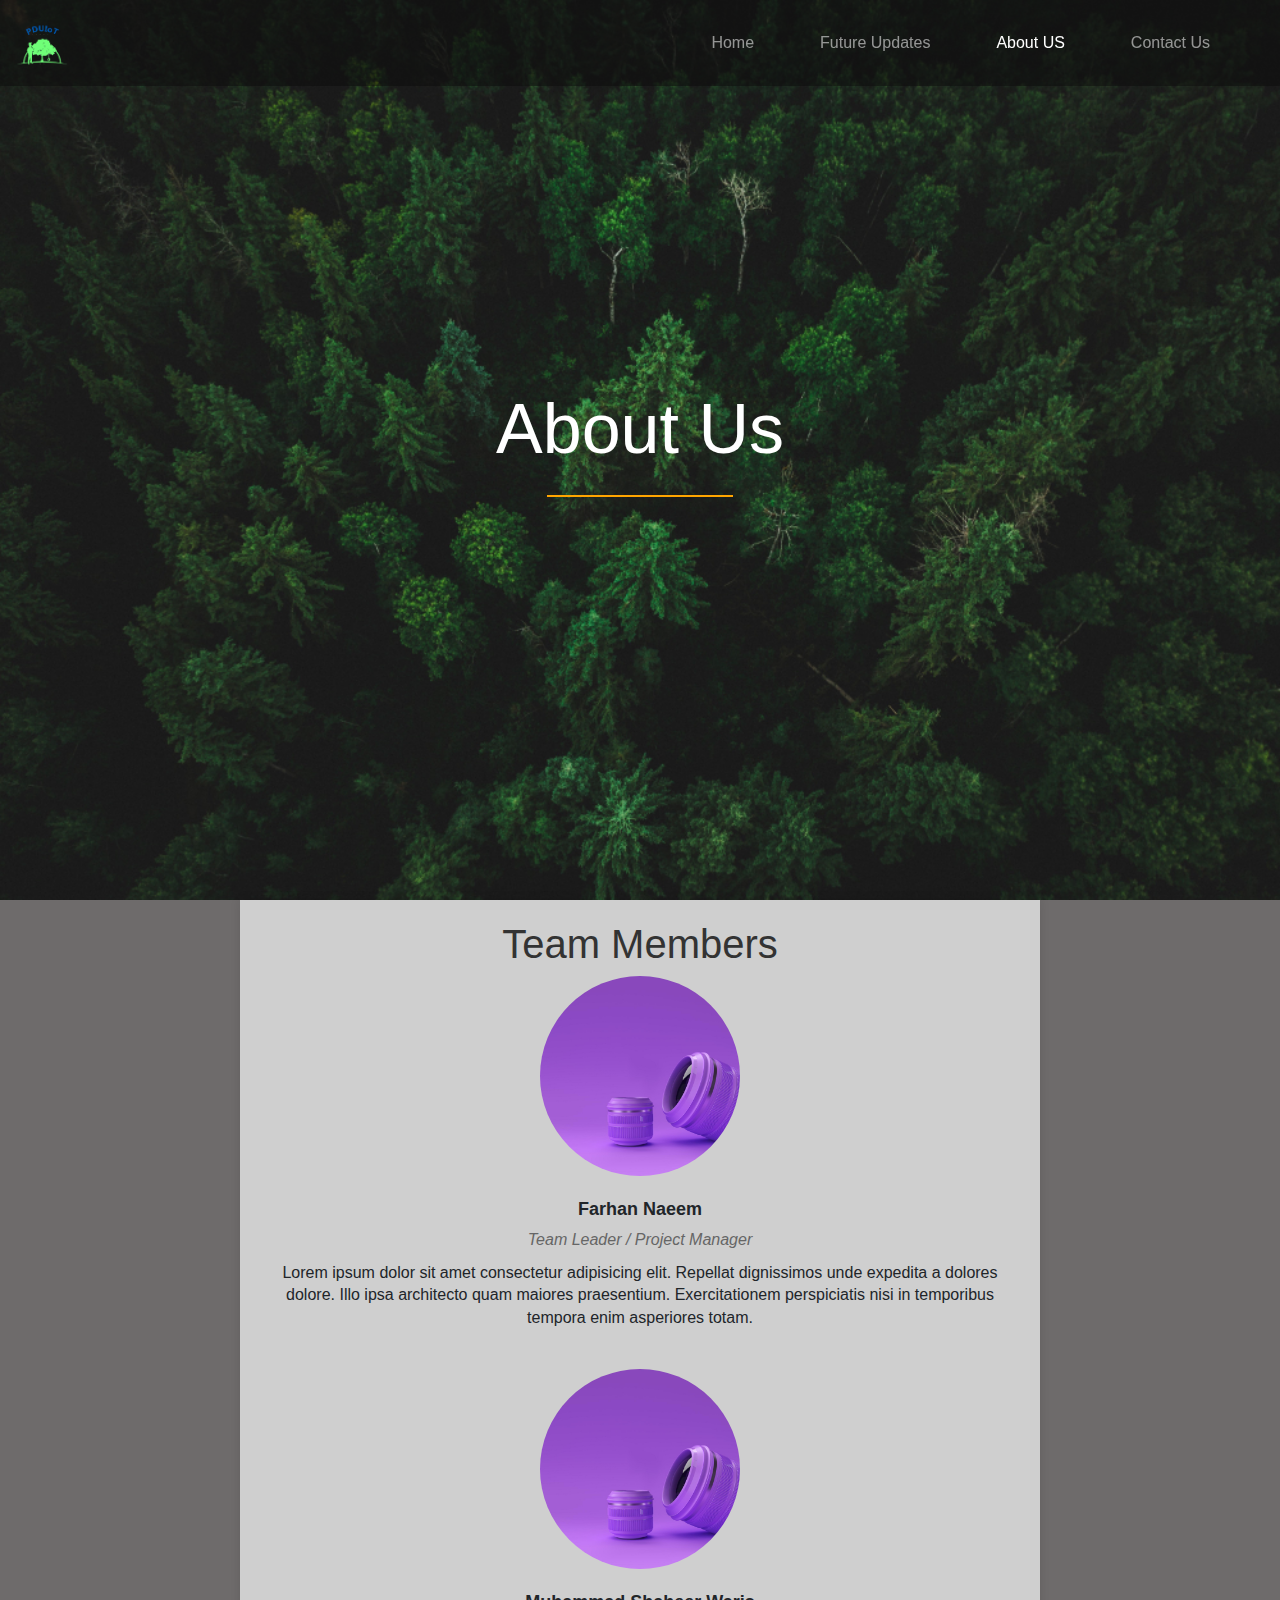
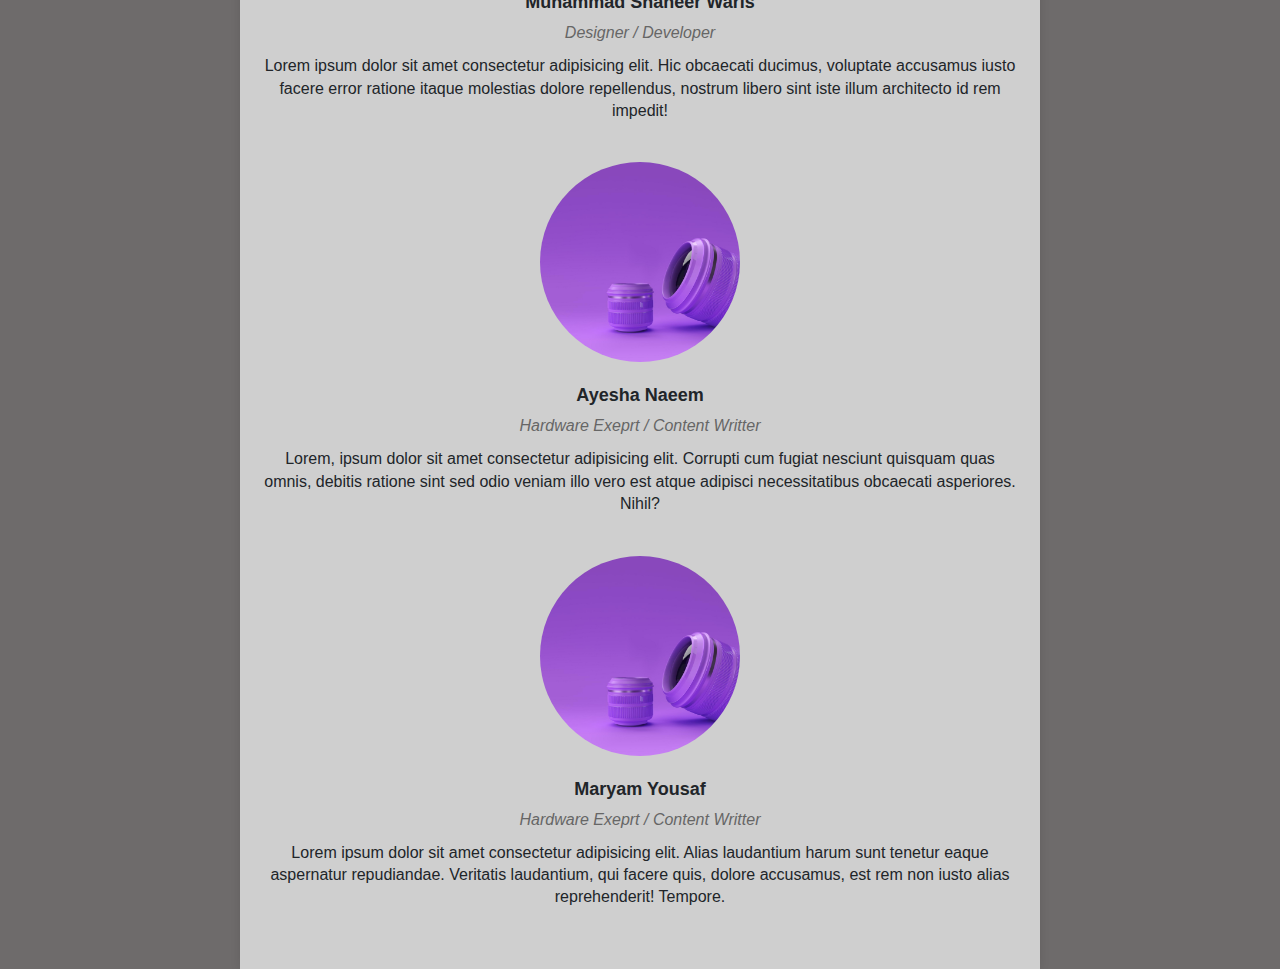
==== AboutUs.html @ 3fe37d4d "Add files via upload" ====
<!DOCTYPE html>
<html>

<head>
    <title>About Us</title>
    <link href="https://cdn.jsdelivr.net/npm/bootstrap@5.3.0/dist/css/bootstrap.min.css" rel="stylesheet">
<script src="https://cdn.jsdelivr.net/npm/bootstrap@5.3.0/dist/js/bootstrap.bundle.min.js"></script>
    <link rel="stylesheet" href="css/style.css">
    <link rel="stylesheet" href="css/aboutus.css">
</head>

<body>
    <header class="fixed-top  overflow-hidden">
        <nav class="navbar navbar-expand-lg navbar-dark ">
          <div class="container-fluid">
            <a class="navbar-brand" href="#">
            <img src="images/logo.png" alt="Logo" ></a>
            <button class="navbar-toggler" type="button" data-bs-toggle="collapse" data-bs-target="#navbarNavDropdown" aria-controls="navbarNavDropdown" aria-expanded="false" aria-label="Toggle navigation">
              <span class="navbar-toggler-icon"></span>
            </button>
            <div class="collapse navbar-collapse justify-content-right" id="navbarNavDropdown">
              <ul class="navbar-nav ms-auto  justify-content-space-around">
                <li class="nav-item">
                  <a class="nav-link" aria-current="page" href="main.html">Home</a>
                </li>
                <li class="nav-item">
                  <a class="nav-link" href="main.html#updates">Future Updates</a>
                </li>
                <li class="nav-item">
                  <a class="nav-link active" href="AboutUs.html">About US</a>
                </li>
                <li class="nav-item dropdown">
                  <a class="nav-link" href="contactus.html">
                   Contact Us
                  </a>
                 
                </li>
              </ul>
            </div>
          </div>
        </nav>
    </header>
    <section class="section1">
        <h2>About Us</h2>
        <hr>
    </section>

    <div class="firstdiv">
        <div class="container1">
            <h1>Team Members</h1>

            <div class="member">
                <img src="images/pic.jpg" alt="Member 1">
                <div class="member-details">
                    <div class="member-name">Farhan Naeem</div>
                    <div class="member-role">Team Leader / Project Manager</div>
                    <div class="member-bio">
                        Lorem ipsum dolor sit amet consectetur adipisicing elit. Repellat dignissimos unde expedita a
                        dolores dolore. Illo ipsa architecto quam maiores praesentium. Exercitationem perspiciatis nisi
                        in temporibus tempora enim asperiores totam.
                    </div>
                </div>
            </div>

            <div class="member">
                <img src="images/pic.jpg" alt="Member 2">
                <div class="member-details">
                    <div class="member-name">Muhammad Shaheer Waris</div>
                    <div class="member-role">Designer / Developer</div>
                    <div class="member-bio">
                        Lorem ipsum dolor sit amet consectetur adipisicing elit. Hic obcaecati ducimus, voluptate
                        accusamus iusto facere error ratione itaque molestias dolore repellendus, nostrum libero sint
                        iste illum architecto id rem impedit! </div>
                </div>
            </div>

            <div class="member">
                <img src="images/pic.jpg" alt="Member 3">
                <div class="member-details">
                    <div class="member-name">Ayesha Naeem</div>
                    <div class="member-role">Hardware Exeprt / Content Writter</div>
                    <div class="member-bio">
                        Lorem, ipsum dolor sit amet consectetur adipisicing elit. Corrupti cum fugiat nesciunt quisquam
                        quas omnis, debitis ratione sint sed odio veniam illo vero est atque adipisci necessitatibus
                        obcaecati asperiores. Nihil? </div>
                </div>
            </div>

            <div class="member">
                <img src="images/pic.jpg" alt="Member 4">
                <div class="member-details">
                    <div class="member-name">Maryam Yousaf</div>
                    <div class="member-role">Hardware Exeprt / Content Writter</div>
                    <div class="member-bio">
                        Lorem ipsum dolor sit amet consectetur adipisicing elit. Alias laudantium harum sunt tenetur
                        eaque aspernatur repudiandae. Veritatis laudantium, qui facere quis, dolore accusamus, est rem
                        non iusto alias reprehenderit! Tempore. </div>
                </div>
            </div>
        </div>
    </div>

   <script src="js/header.js"></script>
</body>

</html>
---- css/style.css ----
body{
    font-family: "SF Pro Display","SF Pro Icons","Helvetica Neue","Helvetica","Arial",sans-serif;
    margin: 0;
    padding: 0;
}

.hero{
    display: flex;
    background-image: url(../images/bg.jpg);
    filter: brightness(0.9);
    color: white;
    /* min-height: 630px; */
    height: 100vh;
  justify-content: center;
  background-repeat: no-repeat;
background-size: cover;
}
.hero1{
    display: flex;
    flex-direction: column;
    justify-content: center;
    align-items: center;
    
}
.hero1 h2{

    font-size: 70px;
    font-family: "SF Pro Display","SF Pro Icons","Helvetica Neue","Helvetica","Arial",sans-serif;
    margin-bottom: 15px;
    text-align: center;
}


   .herobtn {
        text-decoration: n;
        background-color: #4CAF50; /* Set the background color */
        border: none; /* Remove the border */
        color: white; /* Set the text color */
        padding: 21px 25px 10px 25px; /* Add some padding */
        text-align: center; /* Center the text */
        text-decoration: none; /* Remove underline */
        display: inline-block; /* Make it an inline element */
        font-size: 20px; /* Set the font size */
        cursor: pointer; /* Add a cursor on hover */
        align-content: center;
        border-radius: 4px;
        
        }
    .herobtn a{
      text-decoration: none;
      color: white;
      text-align: center;

    }
      .herobtn:hover {
        background-color: #45a049; /* Change the background color on hover */
      }
    
      /* Optional: Add some margin or spacing */
      .herobtn {
        margin: 10px;
      }
nav{
  width: 100%;
}
.navbar {
  background-color: #0e0e0e94;
}

.navbar-brand img{
height: 60px;
width: 60px;
} 

.navbar-brand img:hover{
  cursor: pointer;
 /* box-shadow: inset 0px 0px 10px #4CAF50;  */
}
header {
  z-index: 1001;
}

.scrolled {
  background-color: rgba(214, 212, 212, 0.29) !important;
}
.transparent-bg {
  background-color: transparent !important;
}

.navbar, li{
  margin-right: 50px;
}


nav ul li a:hover {
    background-color: rgba(255, 255, 255, 0.2);
    border-bottom: 1px solid #4CAF50; 
    transition: 0.3s;
  } 

section {
    padding: 20px;
}

section:first-child {
    display: flex;
}



.left {
    flex-basis: 50%;
}

 
.alert-box {
  position: fixed;
  top: 0;
  left: 0;
  width: 100%;
  height: 100%;
  background-color: rgba(0, 0, 0, 0.5);
  display: flex;
  justify-content: center;
  align-items: center;
  z-index: 1001; 
}

.alert-box-content {
  background-color: #FFF;
  padding: 20px;
  border-radius: 5px;
  text-align: center;
}


#map {
    height: 700px;
    width: 100%;
}


.updates{
    display: flex;
    flex-direction: column;
    align-items: center;
    justify-content: center;
    height: 800px;
    background-image: url(../images/forest.jpg);
    background-repeat: no-repeat;
    background-size: cover;
    color: white;
}
.updates h2{
    font-size: 70px;
    font-family: "SF Pro Display","SF Pro Icons","Helvetica Neue","Helvetica","Arial",sans-serif;
}
.updates p{
    width: 60%;
    text-align: center;
}

#showButton {
    background-color: #4CAF50; /* Set the background color */
    border: none; /* Remove the border */
    color: white; /* Set the text color */
    padding: 0px 25px; /* Add some padding */
    text-align: center; /* Center the text */
    text-decoration: none; /* Remove underline */
    display: inline-block; /* Make it an inline element */
    font-size: 16px; /* Set the font size */
    cursor: pointer; /* Add a cursor on hover */
    position: fixed;
    border-radius: 5px;
    bottom: 20px;
    right: 20px;
  }
  #showButton:hover{
    background-color: #45a049;
  }
  #hideButton{
    background-color: #4CAF50; /* Set the background color */
    border: none; /* Remove the border */
    color: white; /* Set the text color */
    padding: 0px 25px; /* Add some padding */
    text-align: center; /* Center the text */
    text-decoration: none; /* Remove underline */
    display: inline-block; /* Make it an inline element */
    font-size: 16px; /* Set the font size */
    cursor: pointer; /* Add a cursor on hover */
    border-radius: 5px;
  }
  #hideButton:hover{
    background-color: #45a049;
  }
  #bottomBar {

    position: fixed;
    bottom: 0;
    width: 100%;
    background-color: rgba(255, 255, 255, 0.644);
    color: black;
    padding: 20px;
    text-align: center;
    transition: transform 0.3s ease-in-out;
  }
  #bottomBar p{
    padding-top: 14px;
  }
  
  .hidden {
    transform: translateY(100%);
  }
  
  .content {
    display: flex;
    flex-direction: column;
    justify-self: center;
    width: 100%;
    margin-top: 20px;
    align-items: center;
  }
  .content img{
    height: 20px;
    width: 20px;
  }
  
  .greensignal,  .redsignal{
    display: flex;
    flex-direction: row;
    align-items: center;
    justify-content: space-around;
    width: 15%;
  }

footer {
    background-color: #333;
    color: #fff;
    padding: 5px 0px 25px 15px;

   
    
    height: 30px;
}




/* Details Page styling */


.section1{
    flex-direction: column;
    display: flex;
    align-items: center;
    justify-content: center;
    color: white;
    height: 100vh;
    background-image: url(../images/detailshero.jpg);
    background-size: cover;
    background-repeat: no-repeat; 
}
.section1 h2{
 font-size: 70px;
 font-family: "SF Pro Display","SF Pro Icons","Helvetica Neue","Helvetica","Arial",sans-serif ;
}
.section1 hr{
    width: 60%;
    border: 1px solid orange;
    opacity: 1;
}

.mainsection2{
  display: flex;
  justify-content: center;
 

}
.section2{
  /* text-align: center; */
  flex-direction: column;
  width: 50%;
}


/* Add transmission animation */
/* Add translation animation */
@keyframes translate {
  0% {
    transform: translate(50px, 50px);
  }
  25% {
    transform: translate(0, 0);
  }
  50%{
    transform: translate(50px,50px);
  }
  75%{
    transform: translate(0,0);
  }
  100% {
    transform: translate(50px, 50px);
  }
}

/* Apply translation animation to the circle */
.translation-effect {
  animation: translate 2s infinite;
}
---- css/aboutus.css ----
body {
    font-family: "SF Pro Display", "SF Pro Icons", "Helvetica Neue", "Helvetica", "Arial", sans-serif;
    background-color: #d6d6d6;
    margin: 0;
    padding: 0;
}

.firstdiv {
    width: 100%;
    height: auto;
    background-color: #6e6b6b;
}

.container1 {
    max-width: 800px;
    margin: 0px auto;
    padding: 20px;
    background-color: #cfcfcf;
    box-shadow: 0 0 10px rgba(0, 0, 0, 0.1);
}

h1 {
    text-align: center;
    color: #333333;
}

.member {
    margin-bottom: 40px;
}

.member img {
    display: block;
    margin: 0 auto;
    width: 200px;
    height: 200px;
    border-radius: 50%;
    object-fit: cover;
}

.member-details {
    text-align: center;
    margin-top: 20px;
}

.member-name {
    font-weight: bold;
    font-size: 18px;
    margin-bottom: 5px;
}

.member-role {
    font-style: italic;
    color: #666666;
    margin-bottom: 10px;
}

.member-bio {
    line-height: 1.4;
}

.section1 hr {
    width: 15% !important;
    opacity: 1;
}
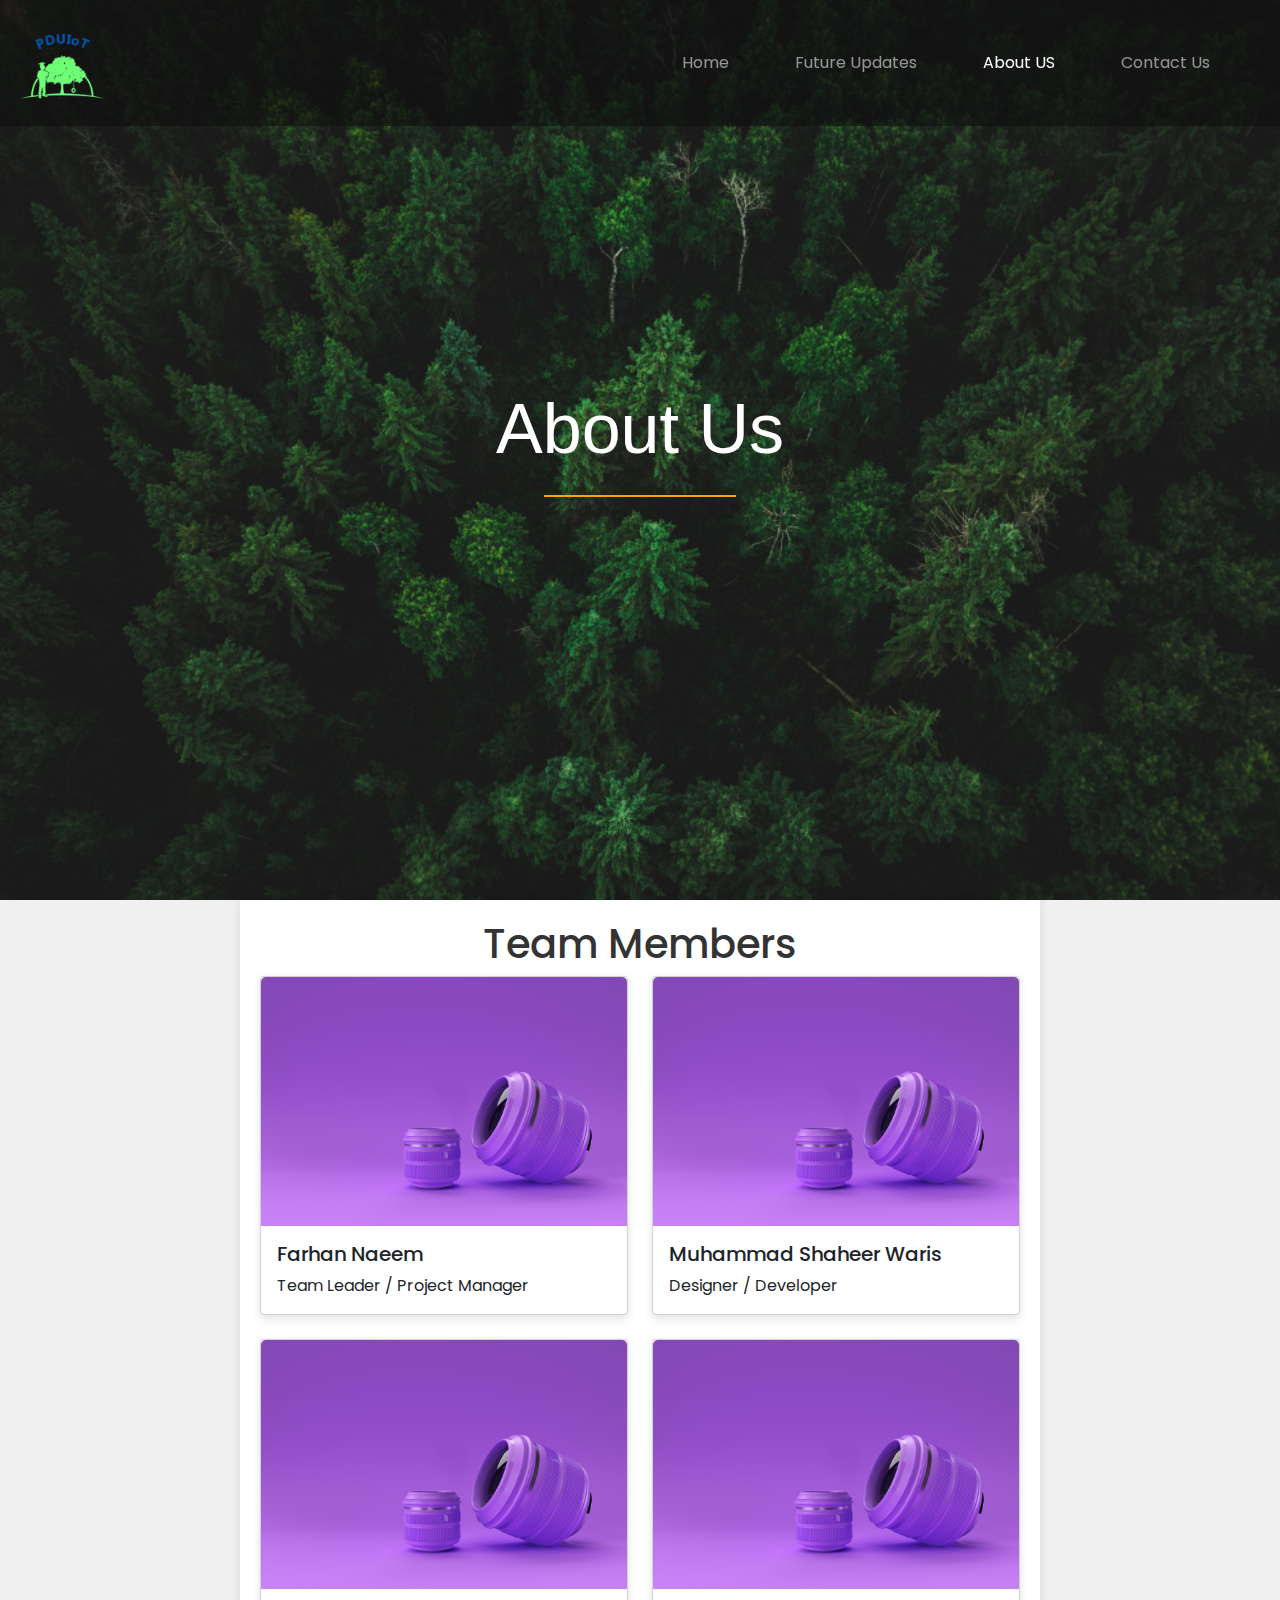
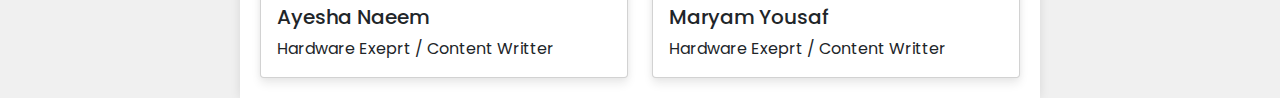
==== commit 71466e3c: "Update AboutUs.html" ====
--- a/AboutUs.html
+++ b/AboutUs.html
@@ -5,6 +5,7 @@
     <title>About Us</title>
     <link href="https://cdn.jsdelivr.net/npm/bootstrap@5.3.0/dist/css/bootstrap.min.css" rel="stylesheet">
 <script src="https://cdn.jsdelivr.net/npm/bootstrap@5.3.0/dist/js/bootstrap.bundle.min.js"></script>
+<link href="https://fonts.googleapis.com/css2?family=Poppins:wght@900&display=swap" rel="stylesheet">
     <link rel="stylesheet" href="css/style.css">
     <link rel="stylesheet" href="css/aboutus.css">
 </head>
@@ -33,7 +34,6 @@
                   <a class="nav-link" href="contactus.html">
                    Contact Us
                   </a>
-                 
                 </li>
               </ul>
             </div>
@@ -48,59 +48,48 @@
     <div class="firstdiv">
         <div class="container1">
             <h1>Team Members</h1>
-
-            <div class="member">
-                <img src="images/pic.jpg" alt="Member 1">
-                <div class="member-details">
-                    <div class="member-name">Farhan Naeem</div>
-                    <div class="member-role">Team Leader / Project Manager</div>
-                    <div class="member-bio">
-                        Lorem ipsum dolor sit amet consectetur adipisicing elit. Repellat dignissimos unde expedita a
-                        dolores dolore. Illo ipsa architecto quam maiores praesentium. Exercitationem perspiciatis nisi
-                        in temporibus tempora enim asperiores totam.
-                    </div>
+            <div class="row row-cols-1 row-cols-md-2 g-4">
+              <div class="col">
+                <div class="card">
+                  <img src="images/pic.jpg" class="card-img-top" alt="...">
+                  <div class="card-body">
+                    <h5 class="card-title">Farhan Naeem</h5>
+                    <p class="card-text">Team Leader / Project Manager</p>
+                  </div>
                 </div>
+              </div>
+              <div class="col">
+                <div class="card">
+                  <img src="images/pic.jpg" class="card-img-top" alt="...">
+                  <div class="card-body">
+                    <h5 class="card-title">Muhammad Shaheer Waris</h5>
+                    <p class="card-text">Designer / Developer</p>
+                  </div>
+                </div>
+              </div>
+              <div class="col">
+                <div class="card">
+                  <img src="images/pic.jpg" class="card-img-top" alt="...">
+                  <div class="card-body">
+                    <h5 class="card-title">Ayesha Naeem</h5>
+                    <p class="card-text">Hardware Exeprt / Content Writter</p>
+                  </div>
+                </div>
+              </div>
+              <div class="col">
+                <div class="card">
+                  <img src="images/pic.jpg" class="card-img-top" alt="...">
+                  <div class="card-body">
+                    <h5 class="card-title">Maryam Yousaf</h5>
+                    <p class="card-text">Hardware Exeprt / Content Writter</p>
+                  </div>
+                </div>
+              </div>
             </div>
 
-            <div class="member">
-                <img src="images/pic.jpg" alt="Member 2">
-                <div class="member-details">
-                    <div class="member-name">Muhammad Shaheer Waris</div>
-                    <div class="member-role">Designer / Developer</div>
-                    <div class="member-bio">
-                        Lorem ipsum dolor sit amet consectetur adipisicing elit. Hic obcaecati ducimus, voluptate
-                        accusamus iusto facere error ratione itaque molestias dolore repellendus, nostrum libero sint
-                        iste illum architecto id rem impedit! </div>
-                </div>
-            </div>
-
-            <div class="member">
-                <img src="images/pic.jpg" alt="Member 3">
-                <div class="member-details">
-                    <div class="member-name">Ayesha Naeem</div>
-                    <div class="member-role">Hardware Exeprt / Content Writter</div>
-                    <div class="member-bio">
-                        Lorem, ipsum dolor sit amet consectetur adipisicing elit. Corrupti cum fugiat nesciunt quisquam
-                        quas omnis, debitis ratione sint sed odio veniam illo vero est atque adipisci necessitatibus
-                        obcaecati asperiores. Nihil? </div>
-                </div>
-            </div>
-
-            <div class="member">
-                <img src="images/pic.jpg" alt="Member 4">
-                <div class="member-details">
-                    <div class="member-name">Maryam Yousaf</div>
-                    <div class="member-role">Hardware Exeprt / Content Writter</div>
-                    <div class="member-bio">
-                        Lorem ipsum dolor sit amet consectetur adipisicing elit. Alias laudantium harum sunt tenetur
-                        eaque aspernatur repudiandae. Veritatis laudantium, qui facere quis, dolore accusamus, est rem
-                        non iusto alias reprehenderit! Tempore. </div>
-                </div>
-            </div>
-        </div>
-    </div>
+            
 
    <script src="js/header.js"></script>
 </body>
 
-</html>+</html>
--- a/css/style.css
+++ b/css/style.css
@@ -1,119 +1,82 @@
-body{
-    font-family: "SF Pro Display","SF Pro Icons","Helvetica Neue","Helvetica","Arial",sans-serif;
-    margin: 0;
-    padding: 0;
-}
-
-.hero{
-    display: flex;
-    background-image: url(../images/bg.jpg);
-    filter: brightness(0.9);
-    color: white;
-    /* min-height: 630px; */
-    height: 100vh;
-  justify-content: center;
+body {
+ 
+  margin: 0;
+  padding: 0;
+  scroll-behavior: scroll;
+}
+
+.section1of1{
+  background-image: url(../images/bg.jpg);
+  background-size: cover;
   background-repeat: no-repeat;
-background-size: cover;
-}
-.hero1{
-    display: flex;
-    flex-direction: column;
-    justify-content: center;
-    align-items: center;
-    
-}
-.hero1 h2{
-
-    font-size: 70px;
-    font-family: "SF Pro Display","SF Pro Icons","Helvetica Neue","Helvetica","Arial",sans-serif;
-    margin-bottom: 15px;
-    text-align: center;
-}
-
-
-   .herobtn {
-        text-decoration: n;
-        background-color: #4CAF50; /* Set the background color */
-        border: none; /* Remove the border */
-        color: white; /* Set the text color */
-        padding: 21px 25px 10px 25px; /* Add some padding */
-        text-align: center; /* Center the text */
-        text-decoration: none; /* Remove underline */
-        display: inline-block; /* Make it an inline element */
-        font-size: 20px; /* Set the font size */
-        cursor: pointer; /* Add a cursor on hover */
-        align-content: center;
-        border-radius: 4px;
-        
-        }
-    .herobtn a{
-      text-decoration: none;
-      color: white;
-      text-align: center;
-
-    }
-      .herobtn:hover {
-        background-color: #45a049; /* Change the background color on hover */
-      }
-    
-      /* Optional: Add some margin or spacing */
-      .herobtn {
-        margin: 10px;
-      }
-nav{
-  width: 100%;
-}
+  background-position: center;
+  height: 100vh;
+  font-family: 'Poppins', sans-serif;
+
+}
+
+.btnsection1of1{
+ 
+  background-color: #4CAF50;
+  border: 1px solid #4CAF50;
+}
+.btnsection1of1:hover {
+  border: 1px solid #45a049;
+  background-color: #45a049;  
+ } 
+
+
+nav {
+  font-family: 'Poppins', sans-serif;
+  width: 100%;
+}
+
 .navbar {
   background-color: #0e0e0e94;
 }
 
-.navbar-brand img{
-height: 60px;
-width: 60px;
-} 
-
-.navbar-brand img:hover{
+.navbar-brand img {
+  height: 100px;
+  width: 100px;
+}
+
+.navbar-brand img:hover {
   cursor: pointer;
- /* box-shadow: inset 0px 0px 10px #4CAF50;  */
-}
+  /* box-shadow: inset 0px 0px 10px #4CAF50;  */
+}
+
 header {
+  font-family: 'Poppins', sans-serif;
   z-index: 1001;
 }
 
 .scrolled {
   background-color: rgba(214, 212, 212, 0.29) !important;
 }
+
 .transparent-bg {
   background-color: transparent !important;
 }
 
-.navbar, li{
+.navbar,
+li {
   margin-right: 50px;
 }
 
-
 nav ul li a:hover {
-    background-color: rgba(255, 255, 255, 0.2);
-    border-bottom: 1px solid #4CAF50; 
-    transition: 0.3s;
-  } 
-
-section {
-    padding: 20px;
-}
-
-section:first-child {
-    display: flex;
+  background-color: rgba(255, 255, 255, 0.2);
+  border-bottom: 1px solid #4CAF50;
+  transition: 0.3s;
 }
 
 
 
 .left {
-    flex-basis: 50%;
-}
-
- 
+  flex-basis: 50%;
+}
+
 .alert-box {
+  font-family: 'Poppins', sans-serif;
   position: fixed;
   top: 0;
   left: 0;
@@ -123,165 +86,197 @@
   display: flex;
   justify-content: center;
   align-items: center;
-  z-index: 1001; 
+  z-index: 1001;
 }
 
 .alert-box-content {
+  font-family: 'Poppins', sans-serif;
   background-color: #FFF;
   padding: 20px;
   border-radius: 5px;
   text-align: center;
 }
 
-
 #map {
-    height: 700px;
-    width: 100%;
-}
-
-
-.updates{
-    display: flex;
-    flex-direction: column;
-    align-items: center;
-    justify-content: center;
-    height: 800px;
-    background-image: url(../images/forest.jpg);
-    background-repeat: no-repeat;
-    background-size: cover;
-    color: white;
-}
-.updates h2{
-    font-size: 70px;
-    font-family: "SF Pro Display","SF Pro Icons","Helvetica Neue","Helvetica","Arial",sans-serif;
-}
-.updates p{
-    width: 60%;
-    text-align: center;
-}
+  height: 700px;
+  width: 100%;
+}
+
+.updates {
+  
+
+  height: 100vh;
+  background-image: url(../images/forest.jpg);
+  background-repeat: no-repeat;
+  background-size: cover;
+
+}
+
+.updates h1 {
+  font-family: 'Poppins', sans-serif;
+}
+
+.updates1of1{
+height:100%
+}
+
+.hrpupdate{
+  width: 50%;
+  align-items: center;
+  text-align: center;
+}
+
+
 
 #showButton {
-    background-color: #4CAF50; /* Set the background color */
-    border: none; /* Remove the border */
-    color: white; /* Set the text color */
-    padding: 0px 25px; /* Add some padding */
-    text-align: center; /* Center the text */
-    text-decoration: none; /* Remove underline */
-    display: inline-block; /* Make it an inline element */
-    font-size: 16px; /* Set the font size */
-    cursor: pointer; /* Add a cursor on hover */
-    position: fixed;
-    border-radius: 5px;
-    bottom: 20px;
-    right: 20px;
-  }
-  #showButton:hover{
-    background-color: #45a049;
-  }
-  #hideButton{
-    background-color: #4CAF50; /* Set the background color */
-    border: none; /* Remove the border */
-    color: white; /* Set the text color */
-    padding: 0px 25px; /* Add some padding */
-    text-align: center; /* Center the text */
-    text-decoration: none; /* Remove underline */
-    display: inline-block; /* Make it an inline element */
-    font-size: 16px; /* Set the font size */
-    cursor: pointer; /* Add a cursor on hover */
-    border-radius: 5px;
-  }
-  #hideButton:hover{
-    background-color: #45a049;
-  }
-  #bottomBar {
-
-    position: fixed;
-    bottom: 0;
-    width: 100%;
-    background-color: rgba(255, 255, 255, 0.644);
-    color: black;
-    padding: 20px;
-    text-align: center;
-    transition: transform 0.3s ease-in-out;
-  }
-  #bottomBar p{
-    padding-top: 14px;
-  }
-  
-  .hidden {
-    transform: translateY(100%);
-  }
-  
-  .content {
-    display: flex;
-    flex-direction: column;
-    justify-self: center;
-    width: 100%;
-    margin-top: 20px;
-    align-items: center;
-  }
-  .content img{
-    height: 20px;
-    width: 20px;
-  }
-  
-  .greensignal,  .redsignal{
-    display: flex;
-    flex-direction: row;
-    align-items: center;
-    justify-content: space-around;
-    width: 15%;
-  }
+  font-family: 'Poppins', sans-serif;
+  background-color: #4CAF50;
+  /* Set the background color */
+  border: none;
+  /* Remove the border */
+  color: white;
+  /* Set the text color */
+  padding: 0px 25px;
+  /* Add some padding */
+  text-align: center;
+  /* Center the text */
+  text-decoration: none;
+  /* Remove underline */
+  display: inline-block;
+  /* Make it an inline element */
+  font-size: 16px;
+  /* Set the font size */
+  cursor: pointer;
+  /* Add a cursor on hover */
+  position: fixed;
+  border-radius: 5px;
+  bottom: 20px;
+  right: 20px;
+}
+
+#showButton:hover {
+  font-family: 'Poppins', sans-serif;
+  background-color: #45a049;
+}
+
+#hideButton {
+  font-family: 'Poppins', sans-serif;
+  background-color: #4CAF50;
+  /* Set the background color */
+  border: none;
+  /* Remove the border */
+  color: white;
+  /* Set the text color */
+  padding: 0px 25px;
+  /* Add some padding */
+  text-align: center;
+  /* Center the text */
+  text-decoration: none;
+  /* Remove underline */
+  display: inline-block;
+  /* Make it an inline element */
+  font-size: 16px;
+  /* Set the font size */
+  cursor: pointer;
+  /* Add a cursor on hover */
+  border-radius: 5px;
+}
+
+#hideButton:hover {
+  font-family: 'Poppins', sans-serif;
+  background-color: #45a049;
+}
+
+#bottomBar {
+  font-family: 'Poppins', sans-serif;
+  position: fixed;
+  bottom: 0;
+  width: 100%;
+  background-color: rgba(255, 255, 255, 0.644);
+  color: black;
+  padding: 20px;
+  text-align: center;
+  transition: transform 0.3s ease-in-out;
+}
+
+#bottomBar p {
+  padding-top: 14px;
+}
+
+.hidden {
+  transform: translateY(100%);
+}
+
+.content {
+  display: flex;
+  flex-direction: column;
+  justify-self: center;
+  width: 100%;
+  margin-top: 20px;
+  align-items: center;
+}
+
+.content img {
+  height: 20px;
+  width: 20px;
+}
+
+.greensignal,
+.redsignal {
+  display: flex;
+  flex-direction: row;
+  align-items: center;
+  justify-content: space-around;
+  width: 15%;
+}
 
 footer {
-    background-color: #333;
-    color: #fff;
-    padding: 5px 0px 25px 15px;
-
-   
-    
-    height: 30px;
-}
-
-
-
+  background-color: #333;
+  color: #fff;
+  padding: 5px 0px 25px 15px;
+
+
+
+  height: 30px;
+}
 
 /* Details Page styling */
 
-
-.section1{
-    flex-direction: column;
-    display: flex;
-    align-items: center;
-    justify-content: center;
-    color: white;
-    height: 100vh;
-    background-image: url(../images/detailshero.jpg);
-    background-size: cover;
-    background-repeat: no-repeat; 
-}
-.section1 h2{
- font-size: 70px;
- font-family: "SF Pro Display","SF Pro Icons","Helvetica Neue","Helvetica","Arial",sans-serif ;
-}
-.section1 hr{
-    width: 60%;
-    border: 1px solid orange;
-    opacity: 1;
-}
-
-.mainsection2{
-  display: flex;
+.section1 {
+  flex-direction: column;
+  display: flex;
+  align-items: center;
   justify-content: center;
- 
-
-}
-.section2{
+  color: white;
+  height: 100vh;
+  background-image: url(../images/detailshero.jpg);
+  background-size: cover;
+  background-repeat: no-repeat;
+}
+
+.section1 h2 {
+  font-size: 70px;
+  font-family: "SF Pro Display", "SF Pro Icons", "Helvetica Neue", "Helvetica", "Arial", sans-serif;
+}
+
+.section1 hr {
+  width: 60%;
+  border: 1px solid orange;
+  opacity: 1;
+}
+
+.mainsection2 {
+  display: flex;
+  justify-content: center;
+
+
+}
+
+.section2 {
   /* text-align: center; */
   flex-direction: column;
   width: 50%;
 }
-
 
 /* Add transmission animation */
 /* Add translation animation */
@@ -289,15 +284,19 @@
   0% {
     transform: translate(50px, 50px);
   }
+
   25% {
     transform: translate(0, 0);
   }
-  50%{
-    transform: translate(50px,50px);
-  }
-  75%{
-    transform: translate(0,0);
-  }
+
+  50% {
+    transform: translate(50px, 50px);
+  }
+
+  75% {
+    transform: translate(0, 0);
+  }
+
   100% {
     transform: translate(50px, 50px);
   }
@@ -307,4 +306,3 @@
 .translation-effect {
   animation: translate 2s infinite;
 }
-
--- a/css/aboutus.css
+++ b/css/aboutus.css
@@ -1,5 +1,5 @@
 body {
-    font-family: "SF Pro Display", "SF Pro Icons", "Helvetica Neue", "Helvetica", "Arial", sans-serif;
+    font-family: 'Poppins', sans-serif;
     background-color: #d6d6d6;
     margin: 0;
     padding: 0;
@@ -8,14 +8,14 @@
 .firstdiv {
     width: 100%;
     height: auto;
-    background-color: #6e6b6b;
+    background-color: #f0f0f0;
 }
 
 .container1 {
     max-width: 800px;
     margin: 0px auto;
     padding: 20px;
-    background-color: #cfcfcf;
+    background-color: #ffffff;
     box-shadow: 0 0 10px rgba(0, 0, 0, 0.1);
 }
 
@@ -24,41 +24,21 @@
     color: #333333;
 }
 
-.member {
-    margin-bottom: 40px;
+.card{
+    border-radius: 4px;
+    background: #fff;
+    box-shadow: 0 6px 10px rgba(0,0,0,.08), 0 0 6px rgba(0,0,0,.05);
+      transition: .3s transform cubic-bezier(.155,1.105,.295,1.12),.3s box-shadow,.3s -webkit-transform cubic-bezier(.155,1.105,.295,1.12);
+
+  cursor: pointer;
 }
 
-.member img {
-    display: block;
-    margin: 0 auto;
-    width: 200px;
-    height: 200px;
-    border-radius: 50%;
-    object-fit: cover;
-}
-
-.member-details {
-    text-align: center;
-    margin-top: 20px;
-}
-
-.member-name {
-    font-weight: bold;
-    font-size: 18px;
-    margin-bottom: 5px;
-}
-
-.member-role {
-    font-style: italic;
-    color: #666666;
-    margin-bottom: 10px;
-}
-
-.member-bio {
-    line-height: 1.4;
+.card:hover{
+     transform: scale(1.05);
+  box-shadow: 0 10px 20px rgba(0,0,0,.12), 0 4px 8px rgba(0,0,0,.06);
 }
 
 .section1 hr {
     width: 15% !important;
     opacity: 1;
-}+}
